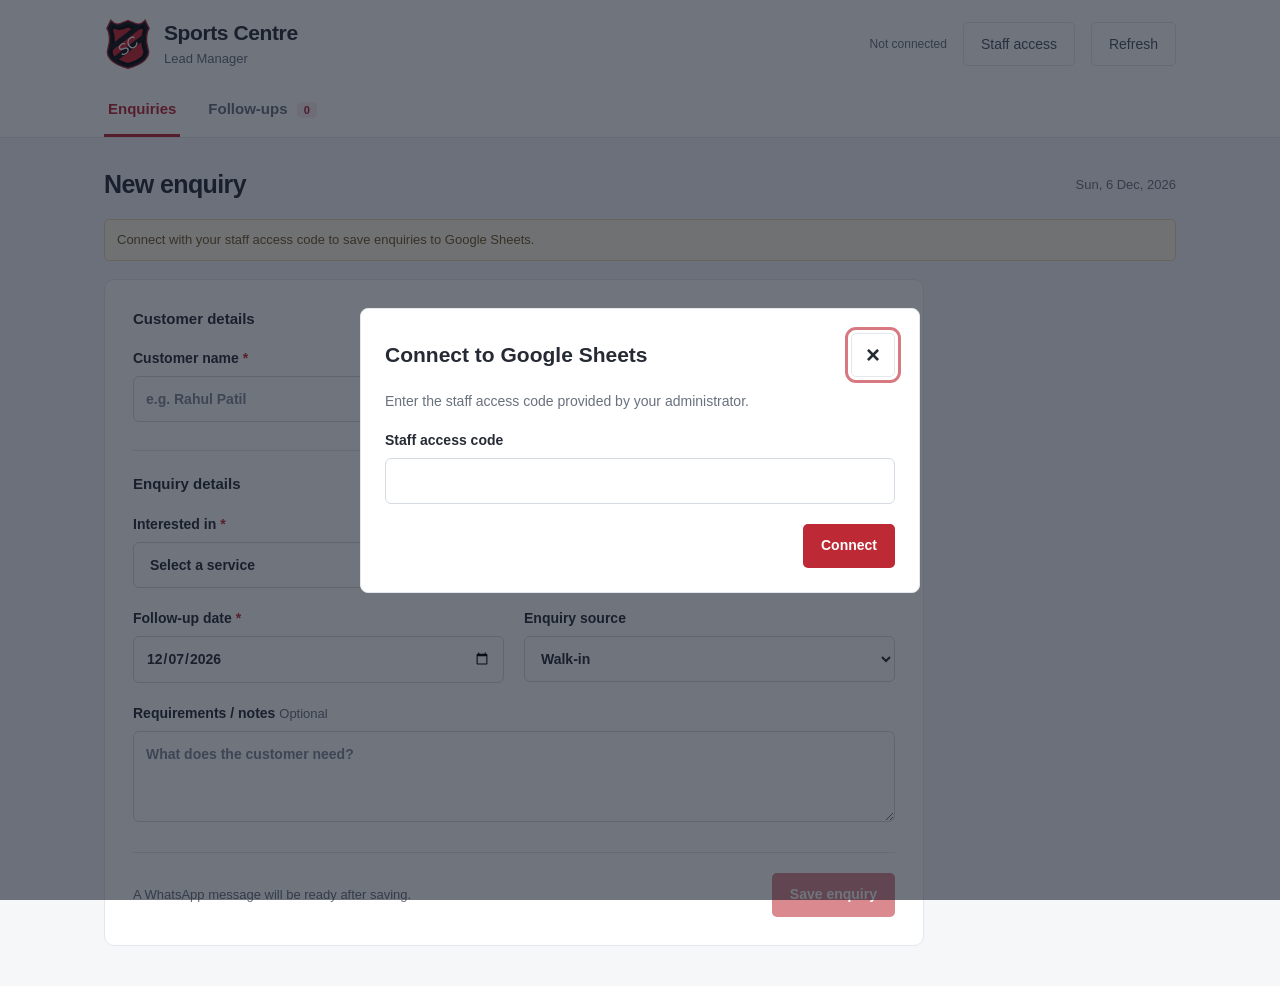
==== index.html @ d4a88ebe "Build Sports Centre lead manager with Sheets integration and Pages deployment" ====
<!DOCTYPE html>
<html lang="en">
<head>
  <meta charset="UTF-8">
  <meta name="viewport" content="width=device-width, initial-scale=1">
  <meta name="theme-color" content="#bd2935">
  <title>Sports Centre | Lead Manager</title>
  <link rel="stylesheet" href="style.css">
</head>
<body>
  <header class="app-header">
    <div class="header-inner"><div class="brand-lockup"><img class="brand-logo" src="assets/sports-centre-logo.svg" alt="Sports Centre logo" width="48" height="52"><div><strong class="brand">Sports Centre</strong><span class="app-name">Lead Manager</span></div></div><div class="header-actions"><span id="connection" class="connection">Not connected</span><button id="staffAccessBtn" class="secondary" type="button">Staff access</button><button id="refreshBtn" class="secondary" type="button">Refresh</button></div></div>
    <nav class="tabs" aria-label="Main navigation"><button class="nav-item active" data-tab="enquiries">Enquiries</button><button class="nav-item" data-tab="followups">Follow-ups <span id="navCount" class="nav-count">0</span></button></nav>
  </header>
  <div class="shell">
    <main>
      <div class="page-heading"><h1 id="pageTitle">New enquiry</h1><span id="todayLabel"></span></div>
      <div id="modeBanner" class="mode-banner"><span id="connectionHelp">Connect with your staff access code to save enquiries to Google Sheets.</span></div>
      <section id="enquiriesPanel" class="enquiry-layout" aria-label="Enquiries">
        <article class="panel form-panel">
          <form id="enquiryForm">
            <h2 class="form-section-title">Customer details</h2>
            
            <div class="form-grid"><label>Customer name <b>*</b><input id="name" name="name" autocomplete="name" placeholder="e.g. Rahul Patil" maxlength="100" required></label><label>Contact number <b>*</b><div class="phone-field"><span>+91</span><input id="contact" name="contact" type="tel" autocomplete="tel-national" placeholder="10-digit mobile number" inputmode="tel" maxlength="16" required></div></label></div>
            <h2 class="form-section-title enquiry-section">Enquiry details</h2>
            <label class="interest-label">Interested in <b>*</b><select id="interestedIn" name="interestedIn" required><option value="">Select a service</option></select></label>
            
            <div class="form-grid"><label>Follow-up date <b>*</b><input id="followUpDate" name="followUpDate" type="date" required></label><label>Enquiry source<select id="source" name="source"><option>Walk-in</option><option>Phone call</option><option>WhatsApp</option><option>Instagram</option><option>Google</option><option>Referral</option><option>Other</option></select></label></div>
            <label class="notes-label">Requirements / notes <span class="optional">Optional</span><textarea id="notes" name="notes" rows="3" maxlength="2000" placeholder="What does the customer need?"></textarea></label>
            <div class="form-footer"><p>A WhatsApp message will be ready after saving.</p><button class="primary" id="saveEnquiry" type="submit">Save enquiry</button></div>
          </form>
        </article>
      </section>
      <section id="followupsPanel" hidden aria-label="Follow-ups"><div class="stats" aria-label="Lead summary"><div>Yesterday<strong id="yesterdayStat">0</strong></div><div>Today<strong id="todayStat">0</strong></div><div>Tomorrow<strong id="tomorrowStat">0</strong></div><div>Overdue<strong id="overdueStat">0</strong></div><div>Converted<strong id="wonStat">0</strong></div><div>Total enquiries<strong id="totalStat">0</strong></div></div><article class="panel followup-panel"><div class="filter-bar" id="filters"><button class="filter active" data-filter="today">Today</button><button class="filter" data-filter="yesterday">Yesterday</button><button class="filter" data-filter="overdue">Overdue</button><button class="filter" data-filter="tomorrow">Tomorrow</button><button class="filter" data-filter="pending">All open</button><button class="filter" data-filter="converted">Converted</button><button class="filter" data-filter="all">All leads</button></div><div class="search-row"><label class="search-label">Search<input id="search" type="search" placeholder="Search name, phone or service…"></label><label class="filter-date">Follow-up on <input id="dateFilter" type="date"></label><button id="clearFilters" class="secondary">Clear</button></div><div class="list-caption"><div><span>SHOWING</span><h2 id="filterTitle">Today</h2></div><span id="resultCount"></span></div><div id="leadList" class="lead-list"></div></article></section>
    </main>
  </div>
  <dialog id="updateDialog"><form id="updateForm"><div class="dialog-top"><div><h2 id="updateTitle">Update follow-up</h2></div><button type="button" class="icon-btn" data-close="updateDialog" aria-label="Close">×</button></div><p id="updateContact" class="muted"></p><label>Status<select id="updateStatus"><option>New</option><option>Contacted</option><option>Quotation sent</option><option>Call later</option><option>Converted</option><option>Not interested</option><option>Wrong number</option></select></label><label>Next follow-up date<input id="updateDate" type="date" required></label><label>Follow-up notes / reason <b>*</b><textarea id="updateReason" rows="3" maxlength="2000" required placeholder="What was discussed? Why is another follow-up needed?"></textarea></label><details class="history-block"><summary>Previous follow-ups</summary><div id="historyList"></div></details><div class="dialog-actions"><button type="button" class="secondary" data-close="updateDialog">Cancel</button><button class="primary" id="saveUpdate" type="submit">Save follow-up</button></div></form></dialog>
  <dialog id="whatsappDialog" aria-labelledby="whatsappTitle"><h2 id="whatsappTitle">Send WhatsApp message?</h2><div class="dialog-actions"><button type="button" class="secondary" data-close="whatsappDialog">Cancel</button><a id="whatsappLink" class="primary whatsapp" target="_blank" rel="noopener noreferrer">Send WhatsApp message</a></div></dialog>
  <dialog id="accessDialog"><form id="accessForm"><div class="dialog-top"><h2>Connect to Google Sheets</h2><button class="icon-btn" type="button" data-close="accessDialog" aria-label="Close">×</button></div><p class="muted">Enter the staff access code provided by your administrator.</p><label>Staff access code<input id="accessCode" type="password" autocomplete="off" required></label><p id="accessError" class="field-error" role="alert" hidden></p><div class="dialog-actions"><button class="primary" id="connectBtn" type="submit">Connect</button></div></form></dialog>
  <div id="toast" role="status" aria-live="polite" hidden></div>
  <script src="script.js"></script>
</body>
</html>
---- style.css ----
:root { --primary:#bd2935; --ink:#252a34; --muted:#69717e; --line:#e4e7ec; }
* { box-sizing:border-box; }
body { margin:0; background:#f6f7f9; color:var(--ink); font:15px/1.5 "Segoe UI",Arial,Helvetica,sans-serif; }
button,input,select,textarea { font:inherit; }
button,a { touch-action:manipulation; }
button { cursor:pointer; }
button:disabled { opacity:.55; cursor:wait; }
a { color:inherit; }
[hidden] { display:none!important; }
:focus-visible { outline:3px solid #d87981; outline-offset:3px; }
.app-header { background:#fff; color:var(--ink); border-bottom:1px solid var(--line); }
.header-inner,.tabs { max-width:1120px; margin:auto; padding:18px 24px; }
.header-inner,.header-actions { display:flex; align-items:center; justify-content:space-between; gap:16px; }
.brand { display:block; font-size:21px; line-height:1.3; font-weight:700; letter-spacing:-.4px; }
.brand-lockup { display:flex; align-items:center; gap:12px; }
.brand-logo { display:block; width:48px; height:52px; object-fit:contain; }
.app-name { display:block; font-size:13px; color:var(--muted); margin-top:3px; }
.connection { font-size:12px; color:var(--muted); }
.tabs { display:flex; gap:24px; padding-top:0; padding-bottom:0; }
.nav-item { min-height:48px; padding:10px 4px 13px; background:transparent; color:var(--muted); border:0; border-bottom:3px solid transparent; font-weight:600; }
.nav-item.active { color:var(--primary); border-bottom-color:var(--primary); }
.nav-count { margin-left:5px; padding:2px 7px; font-size:11px; border-radius:5px; background:#fbecee; color:#a62733; }
main { max-width:1120px; margin:auto; padding:28px 24px 40px; }
.page-heading { display:flex; align-items:center; justify-content:space-between; gap:12px; margin-bottom:16px; }
h1 { font-size:25px; font-weight:650; letter-spacing:-.6px; margin:0; }
h2 { font-size:21px; margin:0; }
h3 { font-size:18px; margin:0; }
#todayLabel { font-size:13px; color:var(--muted); }
.mode-banner { padding:10px 12px; margin-bottom:18px; border:1px solid #e6d7aa; border-radius:5px; background:#fff8e6; color:#705a27; font-size:13px; }
.mode-banner { display:flex; align-items:center; justify-content:space-between; flex-wrap:wrap; gap:8px 16px; }
.live-app-link { font-weight:600; text-underline-offset:3px; min-height:32px; display:inline-flex; align-items:center; }
.panel { background:#fff; border:1px solid var(--line); border-radius:10px; padding:28px; }
.form-panel { max-width:820px; }
.form-section-title { font-size:15px; font-weight:650; margin:0 0 18px; }
.form-section-title.enquiry-section { border-top:1px solid var(--line); margin-top:26px; padding-top:22px; }
.interest-label { margin:0 0 20px; }
.form-grid { display:grid; grid-template-columns:1fr 1fr; gap:20px; }
label { display:block; font-size:14px; font-weight:600; }
b,.field-error { color:#bf2d36; }
input,select,textarea { width:100%; min-width:0; min-height:46px; margin-top:7px; padding:11px 12px; border:1px solid #d6dbe3; border-radius:6px; background:#fff; color:var(--ink); }
input:focus,select:focus,textarea:focus { outline:2px solid #dc9299; outline-offset:1px; }
input::placeholder,textarea::placeholder { color:#828b99; }
textarea { resize:vertical; line-height:1.6; }
.phone-field { display:flex; align-items:center; border:1px solid #d6dbe3; border-radius:6px; margin-top:7px; }
.phone-field>span { padding:0 12px; font-weight:400; color:var(--muted); border-right:1px solid var(--line); }
.phone-field input { margin:0; border:0; }
.field-hint { font-size:13px; color:var(--muted); margin:5px 0 12px; }
.field-error { font-size:13px; margin:8px 0 0; }
.notes-label { margin-top:20px; }
.optional { color:var(--muted); font-size:13px; font-weight:400; }
.form-footer { display:flex; align-items:center; justify-content:space-between; gap:16px; margin-top:24px; padding-top:20px; border-top:1px solid var(--line); }
.form-footer p { font-size:13px; color:var(--muted); margin:0; }
.primary,.secondary,.filter,.icon-btn { display:inline-flex; align-items:center; justify-content:center; min-height:44px; padding:10px 17px; border:1px solid transparent; border-radius:5px; font-size:14px; font-weight:700; text-decoration:none; }
.primary { background:var(--primary); color:#fff; }
.primary:hover { background:#a2222c; }
.secondary,.filter,.icon-btn { background:#fff; border-color:var(--line); color:var(--ink); }
.secondary:hover,.filter:hover { background:#f2f3f6; }
.header-actions .secondary { background:#fff; color:#4b5563; border-color:var(--line); font-weight:500; }
.icon-btn { width:44px; padding:0; font-size:24px; }
.stats { display:grid; grid-template-columns:repeat(6,minmax(0,1fr)); gap:12px; margin-bottom:20px; }
.stats>div { border:1px solid var(--line); border-radius:7px; background:#fff; padding:16px; font-size:12px; font-weight:500; color:var(--muted); }
.stats strong { display:block; color:var(--ink); font-size:28px; font-weight:650; margin-top:6px; }
#overdueStat { color:#c32b34; }
#wonStat { color:#16804c; }
.followup-panel { padding:0; border:0; background:transparent; }
.filter-bar { display:flex; gap:8px; overflow-x:auto; padding-bottom:10px; margin-bottom:12px; }
.filter { border-radius:6px; white-space:nowrap; flex:0 0 auto; }
.filter.active { color:#fff; background:var(--primary); border-color:var(--primary); }
.search-row { display:flex; align-items:flex-end; gap:10px; }
.search-label { flex:1; }
.filter-date { width:190px; }
.list-caption { display:flex; justify-content:space-between; align-items:center; gap:12px; margin:20px 0 12px; }
.list-caption>div>span { font-size:12px; color:var(--muted); font-weight:700; }
#filterTitle { font-size:21px; }
#resultCount { background:#eceff3; color:#505b6c; border-radius:20px; padding:5px 10px; font-size:13px; font-weight:700; }
.lead-list { display:grid; grid-template-columns:1fr 1fr; gap:14px; align-items:start; }
.lead-card { background:#fff; border:1px solid var(--line); border-radius:10px; padding:22px; }
.lead-top { display:flex; align-items:flex-start; justify-content:space-between; gap:10px; margin-bottom:16px; }
.lead-top h3 { overflow-wrap:anywhere; }
.lead-top a { display:inline-block; color:var(--muted); text-decoration:none; font-weight:600; margin-top:3px; }
.badges { display:flex; flex-wrap:wrap; justify-content:flex-end; gap:5px; }
.badge { font-size:11px; font-weight:700; padding:4px 7px; border-radius:20px; color:#8a5c19; background:#fffae9; white-space:nowrap; }
.badge.overdue { background:#fff0ef; color:#b32b33; }
.badge.converted { background:#edf9f0; color:#217641; }
.lead-info { display:grid; gap:14px; overflow-wrap:anywhere; }
.detail-label { display:block; color:var(--muted); font-size:11px; font-weight:700; margin-bottom:2px; text-transform:none; }
.detail-value { font-size:15px; }
.lead-actions { display:grid; grid-template-columns:repeat(3,minmax(0,1fr)); gap:8px; margin-top:20px; }
.lead-actions>* { padding:10px 5px; }
.call-action { border-color:#c4ecd4; background:#f1fcf5; color:#226741; }
.whatsapp-action { border-color:#d5e8db; background:#f3f9f5; color:#286844; }
.empty-state { grid-column:1/-1; padding:30px 12px; text-align:center; color:var(--muted); }
.empty-state strong { display:block; color:#344054; margin-bottom:5px; }
dialog { width:min(560px,calc(100% - 28px)); max-height:90dvh; padding:24px; border:1px solid var(--line); border-radius:8px; color:var(--ink); }
dialog::backdrop { background:#11182799; }
#whatsappDialog { width:min(430px,calc(100% - 28px)); padding:24px; }
#whatsappDialog h2 { font-size:19px; }
#whatsappDialog .dialog-actions { margin-top:22px; }
.dialog-top { display:flex; align-items:center; justify-content:space-between; gap:12px; }
dialog label { margin-top:18px; }
.muted { color:var(--muted); font-size:14px; overflow-wrap:anywhere; }
.dialog-actions { display:flex; flex-wrap:wrap; justify-content:flex-end; gap:10px; margin-top:20px; }
.history-block { border-top:1px solid var(--line); margin-top:20px; padding-top:14px; }
summary { font-size:14px; font-weight:600; cursor:pointer; }
.history-item { border-left:2px solid #d8dce3; padding-left:12px; margin:14px 0; font-size:13px; color:#586170; overflow-wrap:anywhere; }
.history-item strong { display:block; color:#344054; }
#toast { position:fixed; right:20px; bottom:20px; z-index:30; padding:14px 18px; background:#202a37; color:#fff; border-radius:5px; max-width:min(440px,calc(100% - 32px)); font-size:14px; }
#toast.error { background:#a62730; }
@media(min-width:701px) and (max-width:950px) { .stats { grid-template-columns:repeat(3,1fr); } }
@media(max-width:700px) {
  .header-inner,.tabs { padding-left:16px; padding-right:16px; }
  .header-inner { gap:10px; }
  .header-actions { gap:8px; }
  .connection { max-width:100px; font-size:11px; }
  .brand { font-size:21px; }
  main { padding:18px 14px 32px; }
  .panel { padding:18px; }
  .followup-panel { padding:0; }
  .form-grid { grid-template-columns:1fr; gap:18px; }
  .form-footer { flex-direction:column; align-items:stretch; gap:12px; }
  .form-footer p { font-size:12px; }
  .stats { grid-template-columns:1fr 1fr; }
  .search-row { flex-wrap:wrap; }
  .search-label { flex-basis:100%; }
  .filter-date { flex:1; }
  .lead-list { grid-template-columns:1fr; }
  .page-heading { align-items:flex-start; }
  h1 { font-size:21px; }
  #todayLabel { font-size:11px; padding-top:5px; text-align:right; }
  dialog { padding:20px; }
  .dialog-actions>* { flex:1; }
}
@media(max-width:360px) { .connection { display:none; } .brand-logo { width:38px; height:42px; } .brand-lockup { gap:8px; } }
@media(max-width:700px) {
  .header-inner { flex-wrap:wrap; }
  .header-actions { width:100%; justify-content:flex-end; }
  .connection { margin-right:auto; max-width:none; }
}
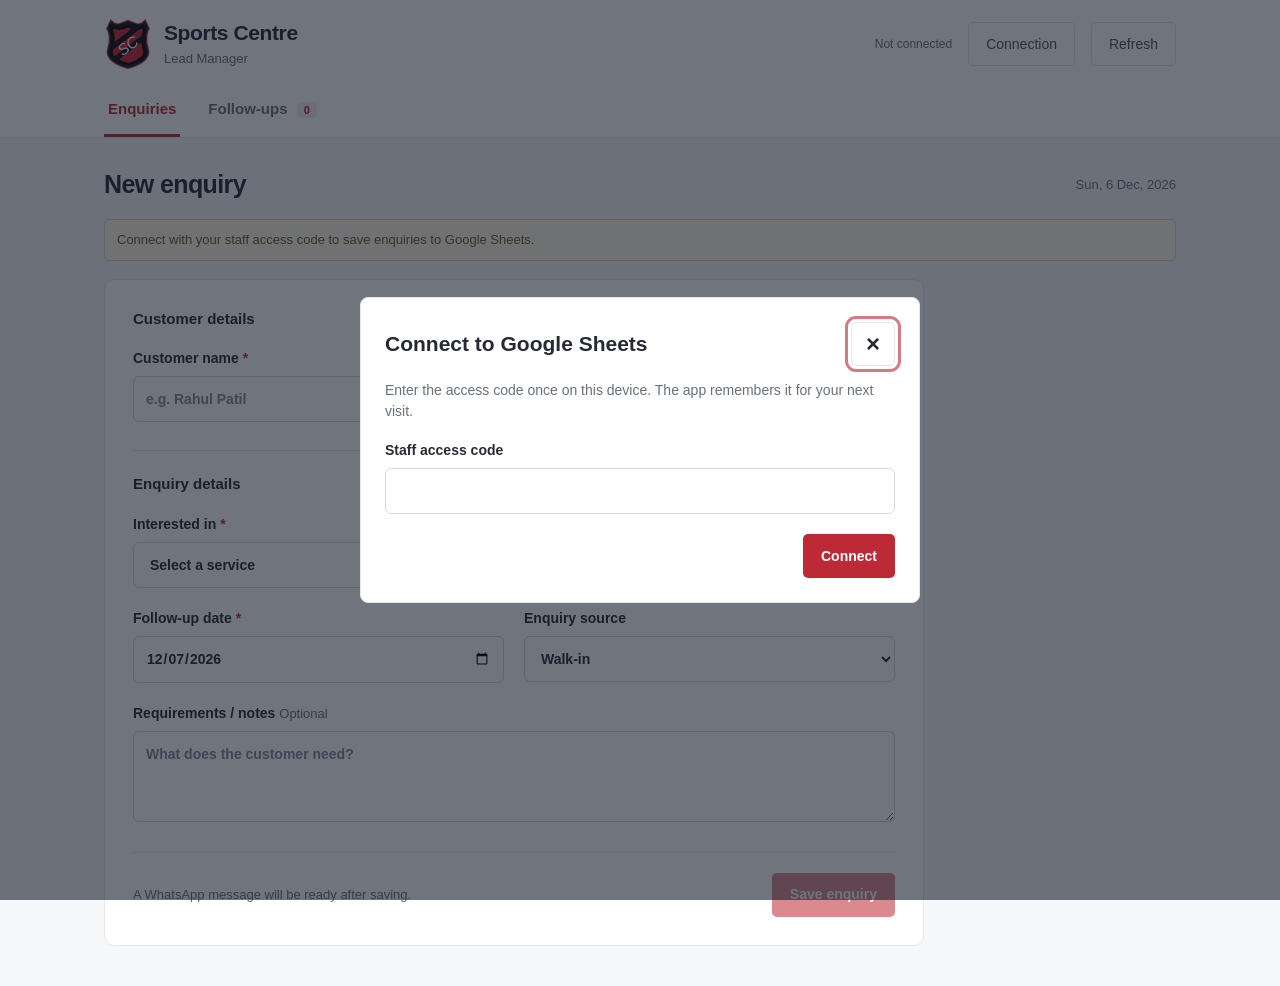
==== commit 681b9fab: "Remember staff access on this device and reconnect automatically" ====
--- a/index.html
+++ b/index.html
@@ -9,7 +9,7 @@
 </head>
 <body>
   <header class="app-header">
-    <div class="header-inner"><div class="brand-lockup"><img class="brand-logo" src="assets/sports-centre-logo.svg" alt="Sports Centre logo" width="48" height="52"><div><strong class="brand">Sports Centre</strong><span class="app-name">Lead Manager</span></div></div><div class="header-actions"><span id="connection" class="connection">Not connected</span><button id="staffAccessBtn" class="secondary" type="button">Staff access</button><button id="refreshBtn" class="secondary" type="button">Refresh</button></div></div>
+    <div class="header-inner"><div class="brand-lockup"><img class="brand-logo" src="assets/sports-centre-logo.svg" alt="Sports Centre logo" width="48" height="52"><div><strong class="brand">Sports Centre</strong><span class="app-name">Lead Manager</span></div></div><div class="header-actions"><span id="connection" class="connection">Not connected</span><button id="staffAccessBtn" class="secondary" type="button">Connection</button><button id="refreshBtn" class="secondary" type="button">Refresh</button></div></div>
     <nav class="tabs" aria-label="Main navigation"><button class="nav-item active" data-tab="enquiries">Enquiries</button><button class="nav-item" data-tab="followups">Follow-ups <span id="navCount" class="nav-count">0</span></button></nav>
   </header>
   <div class="shell">
@@ -36,7 +36,7 @@
   </div>
   <dialog id="updateDialog"><form id="updateForm"><div class="dialog-top"><div><h2 id="updateTitle">Update follow-up</h2></div><button type="button" class="icon-btn" data-close="updateDialog" aria-label="Close">×</button></div><p id="updateContact" class="muted"></p><label>Status<select id="updateStatus"><option>New</option><option>Contacted</option><option>Quotation sent</option><option>Call later</option><option>Converted</option><option>Not interested</option><option>Wrong number</option></select></label><label>Next follow-up date<input id="updateDate" type="date" required></label><label>Follow-up notes / reason <b>*</b><textarea id="updateReason" rows="3" maxlength="2000" required placeholder="What was discussed? Why is another follow-up needed?"></textarea></label><details class="history-block"><summary>Previous follow-ups</summary><div id="historyList"></div></details><div class="dialog-actions"><button type="button" class="secondary" data-close="updateDialog">Cancel</button><button class="primary" id="saveUpdate" type="submit">Save follow-up</button></div></form></dialog>
   <dialog id="whatsappDialog" aria-labelledby="whatsappTitle"><h2 id="whatsappTitle">Send WhatsApp message?</h2><div class="dialog-actions"><button type="button" class="secondary" data-close="whatsappDialog">Cancel</button><a id="whatsappLink" class="primary whatsapp" target="_blank" rel="noopener noreferrer">Send WhatsApp message</a></div></dialog>
-  <dialog id="accessDialog"><form id="accessForm"><div class="dialog-top"><h2>Connect to Google Sheets</h2><button class="icon-btn" type="button" data-close="accessDialog" aria-label="Close">×</button></div><p class="muted">Enter the staff access code provided by your administrator.</p><label>Staff access code<input id="accessCode" type="password" autocomplete="off" required></label><p id="accessError" class="field-error" role="alert" hidden></p><div class="dialog-actions"><button class="primary" id="connectBtn" type="submit">Connect</button></div></form></dialog>
+  <dialog id="accessDialog"><form id="accessForm"><div class="dialog-top"><h2>Connect to Google Sheets</h2><button class="icon-btn" type="button" data-close="accessDialog" aria-label="Close">×</button></div><p class="muted">Enter the access code once on this device. The app remembers it for your next visit.</p><label>Staff access code<input id="accessCode" type="password" autocomplete="off" required></label><p id="accessError" class="field-error" role="alert" hidden></p><div class="dialog-actions"><button class="secondary" type="button" id="forgetAccessBtn" hidden>Forget this device</button><button class="primary" id="connectBtn" type="submit">Connect</button></div></form></dialog>
   <div id="toast" role="status" aria-live="polite" hidden></div>
   <script src="script.js"></script>
 </body>
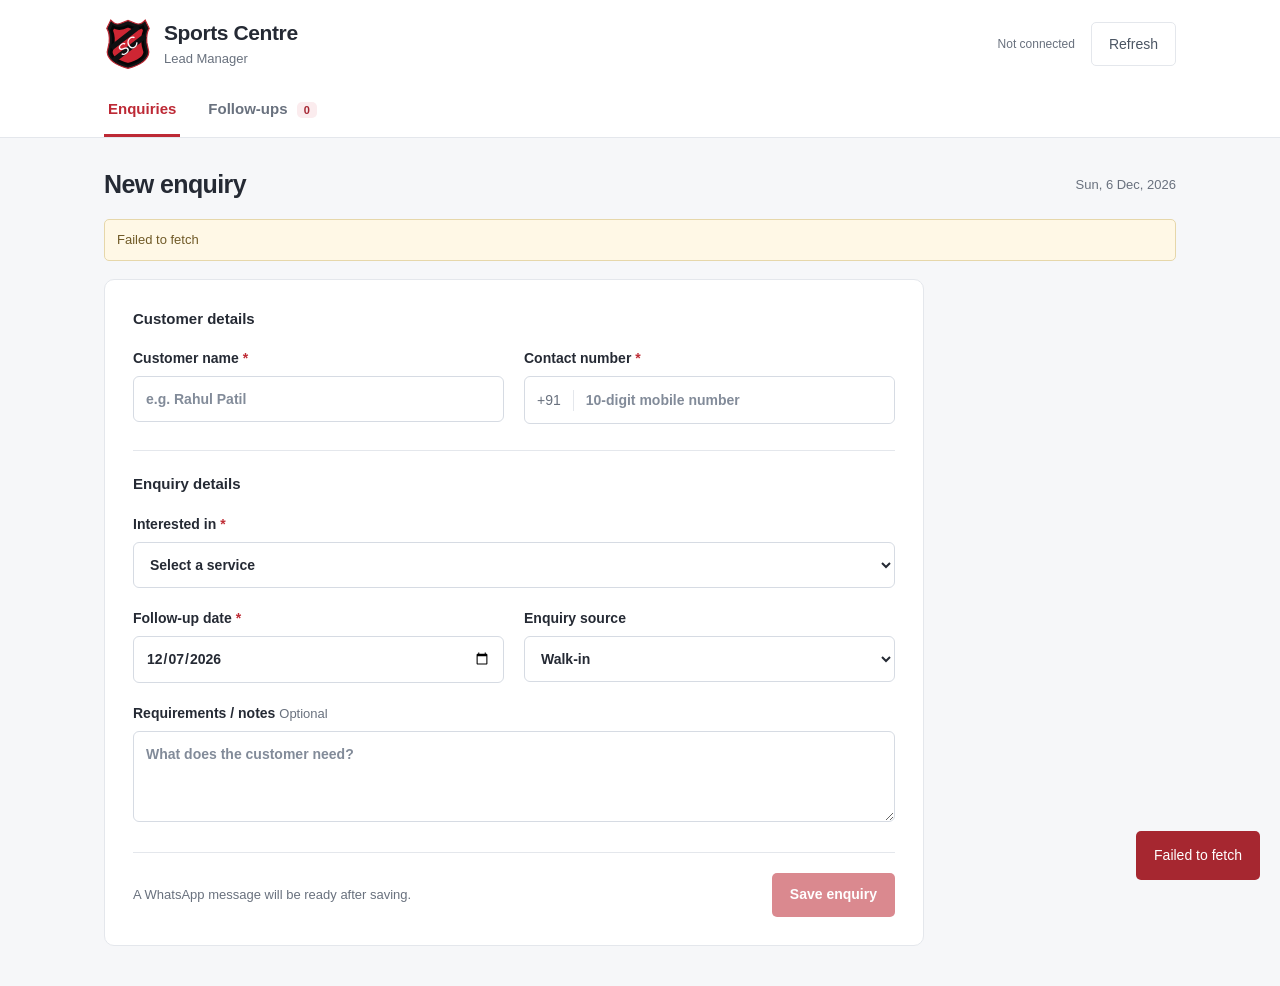
==== commit 0ed8ab4b: "Enable public lead access without staff codes as requested" ====
--- a/index.html
+++ b/index.html
@@ -9,13 +9,13 @@
 </head>
 <body>
   <header class="app-header">
-    <div class="header-inner"><div class="brand-lockup"><img class="brand-logo" src="assets/sports-centre-logo.svg" alt="Sports Centre logo" width="48" height="52"><div><strong class="brand">Sports Centre</strong><span class="app-name">Lead Manager</span></div></div><div class="header-actions"><span id="connection" class="connection">Not connected</span><button id="staffAccessBtn" class="secondary" type="button">Connection</button><button id="refreshBtn" class="secondary" type="button">Refresh</button></div></div>
+    <div class="header-inner"><div class="brand-lockup"><img class="brand-logo" src="assets/sports-centre-logo.svg" alt="Sports Centre logo" width="48" height="52"><div><strong class="brand">Sports Centre</strong><span class="app-name">Lead Manager</span></div></div><div class="header-actions"><span id="connection" class="connection">Not connected</span><button id="refreshBtn" class="secondary" type="button">Refresh</button></div></div>
     <nav class="tabs" aria-label="Main navigation"><button class="nav-item active" data-tab="enquiries">Enquiries</button><button class="nav-item" data-tab="followups">Follow-ups <span id="navCount" class="nav-count">0</span></button></nav>
   </header>
   <div class="shell">
     <main>
       <div class="page-heading"><h1 id="pageTitle">New enquiry</h1><span id="todayLabel"></span></div>
-      <div id="modeBanner" class="mode-banner"><span id="connectionHelp">Connect with your staff access code to save enquiries to Google Sheets.</span></div>
+      <div id="modeBanner" class="mode-banner"><span id="connectionHelp">Connecting to Google Sheets...</span></div>
       <section id="enquiriesPanel" class="enquiry-layout" aria-label="Enquiries">
         <article class="panel form-panel">
           <form id="enquiryForm">
@@ -36,7 +36,6 @@
   </div>
   <dialog id="updateDialog"><form id="updateForm"><div class="dialog-top"><div><h2 id="updateTitle">Update follow-up</h2></div><button type="button" class="icon-btn" data-close="updateDialog" aria-label="Close">×</button></div><p id="updateContact" class="muted"></p><label>Status<select id="updateStatus"><option>New</option><option>Contacted</option><option>Quotation sent</option><option>Call later</option><option>Converted</option><option>Not interested</option><option>Wrong number</option></select></label><label>Next follow-up date<input id="updateDate" type="date" required></label><label>Follow-up notes / reason <b>*</b><textarea id="updateReason" rows="3" maxlength="2000" required placeholder="What was discussed? Why is another follow-up needed?"></textarea></label><details class="history-block"><summary>Previous follow-ups</summary><div id="historyList"></div></details><div class="dialog-actions"><button type="button" class="secondary" data-close="updateDialog">Cancel</button><button class="primary" id="saveUpdate" type="submit">Save follow-up</button></div></form></dialog>
   <dialog id="whatsappDialog" aria-labelledby="whatsappTitle"><h2 id="whatsappTitle">Send WhatsApp message?</h2><div class="dialog-actions"><button type="button" class="secondary" data-close="whatsappDialog">Cancel</button><a id="whatsappLink" class="primary whatsapp" target="_blank" rel="noopener noreferrer">Send WhatsApp message</a></div></dialog>
-  <dialog id="accessDialog"><form id="accessForm"><div class="dialog-top"><h2>Connect to Google Sheets</h2><button class="icon-btn" type="button" data-close="accessDialog" aria-label="Close">×</button></div><p class="muted">Enter the access code once on this device. The app remembers it for your next visit.</p><label>Staff access code<input id="accessCode" type="password" autocomplete="off" required></label><p id="accessError" class="field-error" role="alert" hidden></p><div class="dialog-actions"><button class="secondary" type="button" id="forgetAccessBtn" hidden>Forget this device</button><button class="primary" id="connectBtn" type="submit">Connect</button></div></form></dialog>
   <div id="toast" role="status" aria-live="polite" hidden></div>
   <script src="script.js"></script>
 </body>
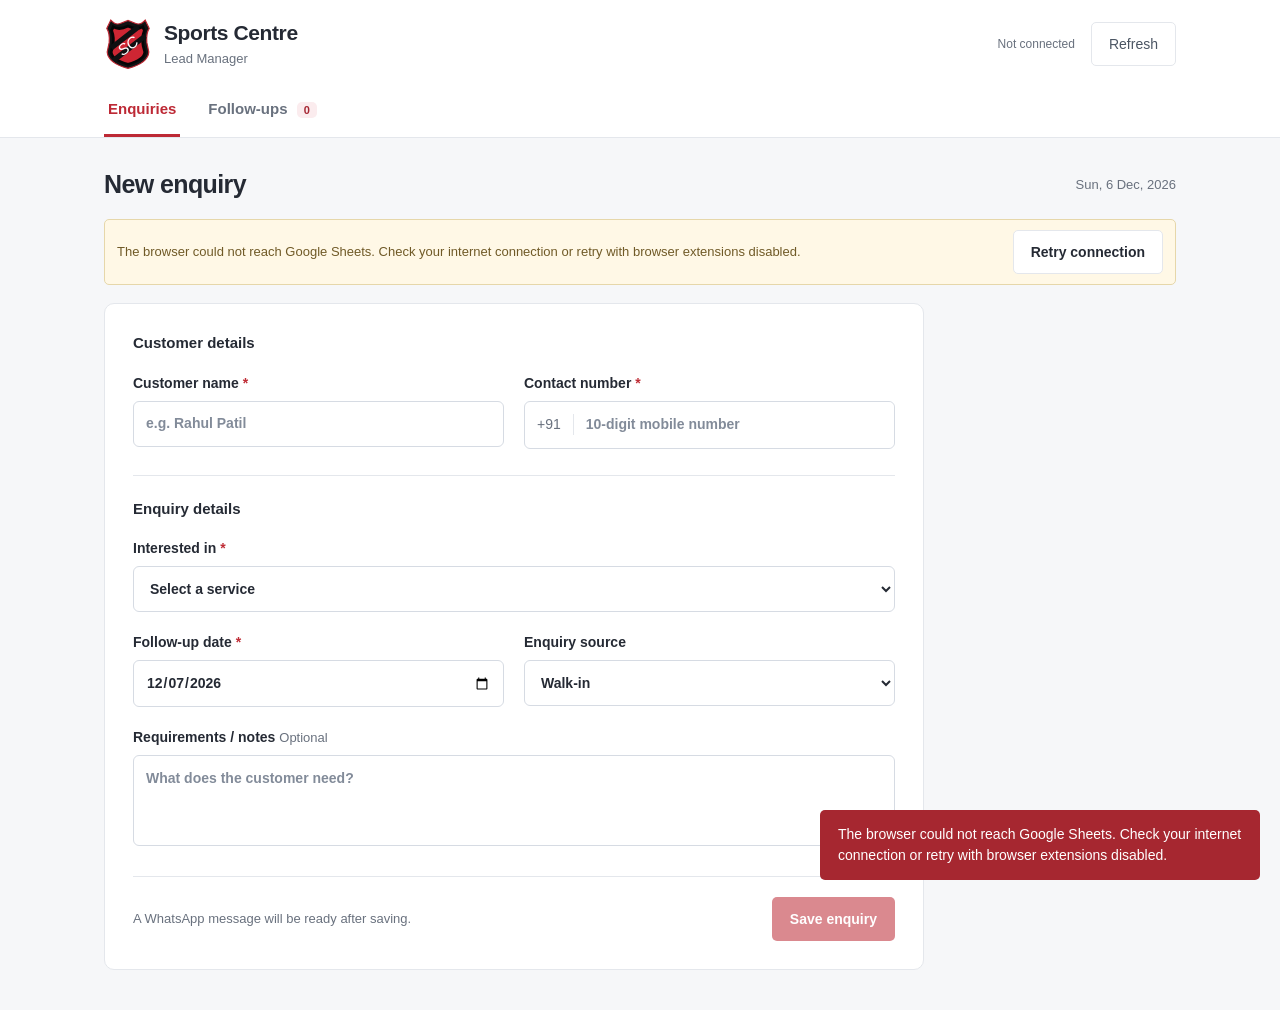
==== commit 1a95173c: "Fix stuck Sheets connection with versioned assets and retry handling" ====
--- a/index.html
+++ b/index.html
@@ -5,7 +5,7 @@
   <meta name="viewport" content="width=device-width, initial-scale=1">
   <meta name="theme-color" content="#bd2935">
   <title>Sports Centre | Lead Manager</title>
-  <link rel="stylesheet" href="style.css">
+  <link rel="stylesheet" href="style.css?v=e6581f46416b">
 </head>
 <body>
   <header class="app-header">
@@ -15,7 +15,7 @@
   <div class="shell">
     <main>
       <div class="page-heading"><h1 id="pageTitle">New enquiry</h1><span id="todayLabel"></span></div>
-      <div id="modeBanner" class="mode-banner"><span id="connectionHelp">Connecting to Google Sheets...</span></div>
+      <div id="modeBanner" class="mode-banner" role="status"><span id="connectionHelp">Connecting to Google Sheets...</span><button id="retryConnection" class="secondary" type="button" hidden>Retry connection</button></div>
       <section id="enquiriesPanel" class="enquiry-layout" aria-label="Enquiries">
         <article class="panel form-panel">
           <form id="enquiryForm">
@@ -37,6 +37,6 @@
   <dialog id="updateDialog"><form id="updateForm"><div class="dialog-top"><div><h2 id="updateTitle">Update follow-up</h2></div><button type="button" class="icon-btn" data-close="updateDialog" aria-label="Close">×</button></div><p id="updateContact" class="muted"></p><label>Status<select id="updateStatus"><option>New</option><option>Contacted</option><option>Quotation sent</option><option>Call later</option><option>Converted</option><option>Not interested</option><option>Wrong number</option></select></label><label>Next follow-up date<input id="updateDate" type="date" required></label><label>Follow-up notes / reason <b>*</b><textarea id="updateReason" rows="3" maxlength="2000" required placeholder="What was discussed? Why is another follow-up needed?"></textarea></label><details class="history-block"><summary>Previous follow-ups</summary><div id="historyList"></div></details><div class="dialog-actions"><button type="button" class="secondary" data-close="updateDialog">Cancel</button><button class="primary" id="saveUpdate" type="submit">Save follow-up</button></div></form></dialog>
   <dialog id="whatsappDialog" aria-labelledby="whatsappTitle"><h2 id="whatsappTitle">Send WhatsApp message?</h2><div class="dialog-actions"><button type="button" class="secondary" data-close="whatsappDialog">Cancel</button><a id="whatsappLink" class="primary whatsapp" target="_blank" rel="noopener noreferrer">Send WhatsApp message</a></div></dialog>
   <div id="toast" role="status" aria-live="polite" hidden></div>
-  <script src="script.js"></script>
+  <script src="script.js?v=aacead66eca5"></script>
 </body>
 </html>
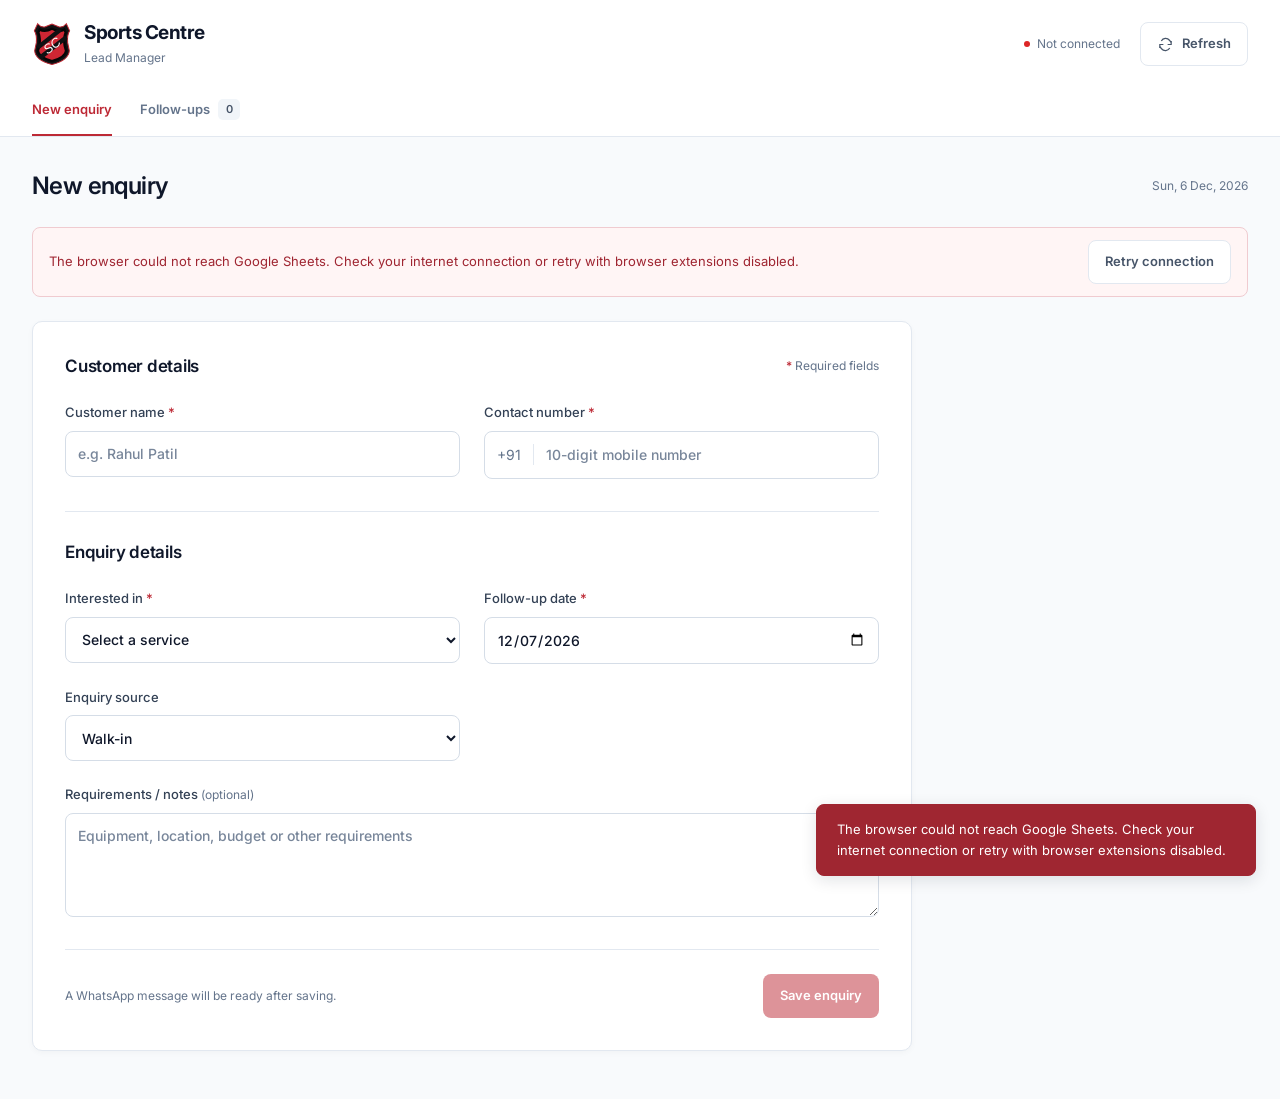
==== commit 06c0bfe5: "Refine CRM UI with responsive lead table and consistent design system" ====
--- a/index.html
+++ b/index.html
@@ -1,42 +1,111 @@
-<!DOCTYPE html>
+﻿<!DOCTYPE html>
 <html lang="en">
 <head>
   <meta charset="UTF-8">
   <meta name="viewport" content="width=device-width, initial-scale=1">
   <meta name="theme-color" content="#bd2935">
   <title>Sports Centre | Lead Manager</title>
-  <link rel="stylesheet" href="style.css?v=e6581f46416b">
+  <link rel="preconnect" href="https://fonts.googleapis.com">
+  <link rel="preconnect" href="https://fonts.gstatic.com" crossorigin>
+  <link href="https://fonts.googleapis.com/css2?family=Inter:wght@400;500;600;700&display=swap" rel="stylesheet">
+  <link rel="stylesheet" href="style.css?v=3f8f81939bd2">
 </head>
 <body>
+  <a class="skip-link" href="#mainContent">Skip to content</a>
   <header class="app-header">
-    <div class="header-inner"><div class="brand-lockup"><img class="brand-logo" src="assets/sports-centre-logo.svg" alt="Sports Centre logo" width="48" height="52"><div><strong class="brand">Sports Centre</strong><span class="app-name">Lead Manager</span></div></div><div class="header-actions"><span id="connection" class="connection">Not connected</span><button id="refreshBtn" class="secondary" type="button">Refresh</button></div></div>
-    <nav class="tabs" aria-label="Main navigation"><button class="nav-item active" data-tab="enquiries">Enquiries</button><button class="nav-item" data-tab="followups">Follow-ups <span id="navCount" class="nav-count">0</span></button></nav>
+    <div class="header-inner">
+      <div class="brand-lockup">
+        <img class="brand-logo" src="assets/sports-centre-logo.svg" alt="Sports Centre logo" width="40" height="44">
+        <div><strong class="brand">Sports Centre</strong><span class="app-name">Lead Manager</span></div>
+      </div>
+      <div class="header-actions">
+        <span id="connection" class="connection" role="status" aria-live="polite">Not connected</span>
+        <button id="refreshBtn" class="secondary" type="button"><svg class="icon" viewBox="0 0 24 24" fill="none" stroke="currentColor" stroke-width="1.7" aria-hidden="true"><path d="M20 7v5h-5M4 17v-5h5"/><path d="M6.1 7a7 7 0 0 1 11.5-1L20 9M4 15l2.4 3A7 7 0 0 0 18 17"/></svg>Refresh</button>
+      </div>
+    </div>
+    <nav class="tabs" aria-label="Main navigation">
+      <button class="nav-item active" data-tab="enquiries" type="button">New enquiry</button>
+      <button class="nav-item" data-tab="followups" type="button">Follow-ups <span id="navCount" class="nav-count" aria-label="Due and overdue leads">0</span></button>
+    </nav>
   </header>
-  <div class="shell">
-    <main>
-      <div class="page-heading"><h1 id="pageTitle">New enquiry</h1><span id="todayLabel"></span></div>
-      <div id="modeBanner" class="mode-banner" role="status"><span id="connectionHelp">Connecting to Google Sheets...</span><button id="retryConnection" class="secondary" type="button" hidden>Retry connection</button></div>
-      <section id="enquiriesPanel" class="enquiry-layout" aria-label="Enquiries">
-        <article class="panel form-panel">
-          <form id="enquiryForm">
-            <h2 class="form-section-title">Customer details</h2>
-            
-            <div class="form-grid"><label>Customer name <b>*</b><input id="name" name="name" autocomplete="name" placeholder="e.g. Rahul Patil" maxlength="100" required></label><label>Contact number <b>*</b><div class="phone-field"><span>+91</span><input id="contact" name="contact" type="tel" autocomplete="tel-national" placeholder="10-digit mobile number" inputmode="tel" maxlength="16" required></div></label></div>
-            <h2 class="form-section-title enquiry-section">Enquiry details</h2>
-            <label class="interest-label">Interested in <b>*</b><select id="interestedIn" name="interestedIn" required><option value="">Select a service</option></select></label>
-            
-            <div class="form-grid"><label>Follow-up date <b>*</b><input id="followUpDate" name="followUpDate" type="date" required></label><label>Enquiry source<select id="source" name="source"><option>Walk-in</option><option>Phone call</option><option>WhatsApp</option><option>Instagram</option><option>Google</option><option>Referral</option><option>Other</option></select></label></div>
-            <label class="notes-label">Requirements / notes <span class="optional">Optional</span><textarea id="notes" name="notes" rows="3" maxlength="2000" placeholder="What does the customer need?"></textarea></label>
-            <div class="form-footer"><p>A WhatsApp message will be ready after saving.</p><button class="primary" id="saveEnquiry" type="submit">Save enquiry</button></div>
-          </form>
-        </article>
-      </section>
-      <section id="followupsPanel" hidden aria-label="Follow-ups"><div class="stats" aria-label="Lead summary"><div>Yesterday<strong id="yesterdayStat">0</strong></div><div>Today<strong id="todayStat">0</strong></div><div>Tomorrow<strong id="tomorrowStat">0</strong></div><div>Overdue<strong id="overdueStat">0</strong></div><div>Converted<strong id="wonStat">0</strong></div><div>Total enquiries<strong id="totalStat">0</strong></div></div><article class="panel followup-panel"><div class="filter-bar" id="filters"><button class="filter active" data-filter="today">Today</button><button class="filter" data-filter="yesterday">Yesterday</button><button class="filter" data-filter="overdue">Overdue</button><button class="filter" data-filter="tomorrow">Tomorrow</button><button class="filter" data-filter="pending">All open</button><button class="filter" data-filter="converted">Converted</button><button class="filter" data-filter="all">All leads</button></div><div class="search-row"><label class="search-label">Search<input id="search" type="search" placeholder="Search name, phone or service…"></label><label class="filter-date">Follow-up on <input id="dateFilter" type="date"></label><button id="clearFilters" class="secondary">Clear</button></div><div class="list-caption"><div><span>SHOWING</span><h2 id="filterTitle">Today</h2></div><span id="resultCount"></span></div><div id="leadList" class="lead-list"></div></article></section>
-    </main>
-  </div>
-  <dialog id="updateDialog"><form id="updateForm"><div class="dialog-top"><div><h2 id="updateTitle">Update follow-up</h2></div><button type="button" class="icon-btn" data-close="updateDialog" aria-label="Close">×</button></div><p id="updateContact" class="muted"></p><label>Status<select id="updateStatus"><option>New</option><option>Contacted</option><option>Quotation sent</option><option>Call later</option><option>Converted</option><option>Not interested</option><option>Wrong number</option></select></label><label>Next follow-up date<input id="updateDate" type="date" required></label><label>Follow-up notes / reason <b>*</b><textarea id="updateReason" rows="3" maxlength="2000" required placeholder="What was discussed? Why is another follow-up needed?"></textarea></label><details class="history-block"><summary>Previous follow-ups</summary><div id="historyList"></div></details><div class="dialog-actions"><button type="button" class="secondary" data-close="updateDialog">Cancel</button><button class="primary" id="saveUpdate" type="submit">Save follow-up</button></div></form></dialog>
-  <dialog id="whatsappDialog" aria-labelledby="whatsappTitle"><h2 id="whatsappTitle">Send WhatsApp message?</h2><div class="dialog-actions"><button type="button" class="secondary" data-close="whatsappDialog">Cancel</button><a id="whatsappLink" class="primary whatsapp" target="_blank" rel="noopener noreferrer">Send WhatsApp message</a></div></dialog>
+  <main id="mainContent" tabindex="-1">
+    <div class="page-heading"><h1 id="pageTitle">New enquiry</h1><span id="todayLabel"></span></div>
+    <div id="modeBanner" class="mode-banner" role="status">
+      <span id="connectionHelp">Connecting to Google Sheets...</span>
+      <button id="retryConnection" class="secondary" type="button" hidden>Retry connection</button>
+    </div>
+    <section id="enquiriesPanel" aria-label="New enquiry">
+      <article class="panel form-panel">
+        <form id="enquiryForm">
+          <section aria-labelledby="customerHeading">
+            <div class="form-section-heading"><h2 id="customerHeading">Customer details</h2><span class="form-help"><b>*</b> Required fields</span></div>
+            <div class="form-grid">
+              <label for="name">Customer name <b>*</b><input id="name" name="name" autocomplete="name" placeholder="e.g. Rahul Patil" maxlength="100" required></label>
+              <label for="contact">Contact number <b>*</b><span class="phone-field"><span>+91</span><input id="contact" name="contact" type="tel" inputmode="tel" autocomplete="tel-national" placeholder="10-digit mobile number" maxlength="16" required></span></label>
+            </div>
+          </section>
+          <section class="enquiry-section" aria-labelledby="enquiryHeading">
+            <div class="form-section-heading"><h2 id="enquiryHeading">Enquiry details</h2></div>
+            <div class="form-grid">
+              <label for="interestedIn">Interested in <b>*</b><select id="interestedIn" name="interestedIn" required><option value="">Select a service</option></select></label>
+              <label for="followUpDate">Follow-up date <b>*</b><input id="followUpDate" name="followUpDate" type="date" required></label>
+              <label for="source">Enquiry source<select id="source" name="source"><option>Walk-in</option><option>Phone call</option><option>WhatsApp</option><option>Instagram</option><option>Google</option><option>Referral</option><option>Other</option></select></label>
+              <label class="full-width" for="notes">Requirements / notes <span class="optional">(optional)</span><textarea id="notes" name="notes" rows="3" maxlength="2000" placeholder="Equipment, location, budget or other requirements"></textarea></label>
+            </div>
+          </section>
+          <div class="form-footer"><p>A WhatsApp message will be ready after saving.</p><button class="primary" id="saveEnquiry" type="submit">Save enquiry</button></div>
+        </form>
+      </article>
+    </section>
+    <section id="followupsPanel" hidden aria-label="Follow-ups">
+      <div class="stats" aria-label="Lead summary">
+        <div><span>Yesterday</span><strong id="yesterdayStat">0</strong></div>
+        <div><span>Today</span><strong id="todayStat">0</strong></div>
+        <div><span>Tomorrow</span><strong id="tomorrowStat">0</strong></div>
+        <div><span>Overdue</span><strong id="overdueStat">0</strong></div>
+        <div><span>Converted</span><strong id="wonStat">0</strong></div>
+        <div><span>Total enquiries</span><strong id="totalStat">0</strong></div>
+      </div>
+      <article class="panel followup-panel">
+        <div class="workspace-controls">
+          <div class="filter-bar" id="filters" aria-label="Filter leads">
+            <button class="filter active" data-filter="today" type="button">Today</button>
+            <button class="filter" data-filter="yesterday" type="button">Yesterday</button>
+            <button class="filter" data-filter="overdue" type="button">Overdue</button>
+            <button class="filter" data-filter="tomorrow" type="button">Tomorrow</button>
+            <button class="filter" data-filter="pending" type="button">All open</button>
+            <button class="filter" data-filter="converted" type="button">Converted</button>
+            <button class="filter" data-filter="all" type="button">All leads</button>
+          </div>
+          <div class="search-row">
+            <label class="search-label" for="search">Search leads<span class="search-field"><svg class="icon" viewBox="0 0 24 24" fill="none" stroke="currentColor" stroke-width="1.7" aria-hidden="true"><circle cx="10.5" cy="10.5" r="6.5"/><path d="m16 16 4 4"/></svg><input id="search" type="search" placeholder="Name, phone number or service"></span></label>
+            <label class="filter-date" for="dateFilter">Follow-up date<input id="dateFilter" type="date"></label>
+            <button id="clearFilters" class="secondary" type="button">Clear</button>
+          </div>
+        </div>
+        <div class="list-caption"><h2 id="filterTitle">Today</h2><span id="resultCount" aria-live="polite"></span></div>
+        <div id="leadList" class="lead-list"></div>
+      </article>
+    </section>
+  </main>
+  <dialog id="updateDialog" aria-labelledby="updateDialogHeading">
+    <form id="updateForm">
+      <div class="dialog-top"><h2 id="updateDialogHeading">Update follow-up</h2><button type="button" class="icon-btn" data-close="updateDialog" aria-label="Close update follow-up">&times;</button></div>
+      <div class="dialog-customer"><p id="updateTitle"></p><p id="updateContact" class="muted"></p></div>
+      <div class="form-grid">
+        <label for="updateStatus">Status<select id="updateStatus"><option>New</option><option>Contacted</option><option>Quotation sent</option><option>Call later</option><option>Converted</option><option>Not interested</option><option>Wrong number</option></select></label>
+        <label for="updateDate">Next follow-up date<input id="updateDate" type="date" required></label>
+        <label class="full-width" for="updateReason">Follow-up notes / reason <b>*</b><textarea id="updateReason" rows="3" maxlength="2000" required placeholder="What was discussed? What is the next step?"></textarea></label>
+      </div>
+      <details class="history-block"><summary>Previous follow-ups</summary><div id="historyList" tabindex="0" role="region" aria-label="Follow-up history"></div></details>
+      <div class="dialog-actions"><button type="button" class="secondary" data-close="updateDialog">Cancel</button><button class="primary" id="saveUpdate" type="submit">Save follow-up</button></div>
+    </form>
+  </dialog>
+  <dialog id="whatsappDialog" aria-labelledby="whatsappTitle">
+    <h2 id="whatsappTitle">Send WhatsApp message?</h2>
+    <div class="dialog-actions"><button type="button" class="secondary" data-close="whatsappDialog">Cancel</button><a id="whatsappLink" class="primary whatsapp" target="_blank" rel="noopener noreferrer">Send WhatsApp message</a></div>
+  </dialog>
   <div id="toast" role="status" aria-live="polite" hidden></div>
-  <script src="script.js?v=aacead66eca5"></script>
+  <script src="script.js?v=a31d79249b5b"></script>
 </body>
 </html>
--- a/style.css
+++ b/style.css
@@ -1,138 +1,243 @@
-:root { --primary:#bd2935; --ink:#252a34; --muted:#69717e; --line:#e4e7ec; }
-* { box-sizing:border-box; }
-body { margin:0; background:#f6f7f9; color:var(--ink); font:15px/1.5 "Segoe UI",Arial,Helvetica,sans-serif; }
-button,input,select,textarea { font:inherit; }
-button,a { touch-action:manipulation; }
-button { cursor:pointer; }
-button:disabled { opacity:.55; cursor:wait; }
-a { color:inherit; }
-[hidden] { display:none!important; }
-:focus-visible { outline:3px solid #d87981; outline-offset:3px; }
-.app-header { background:#fff; color:var(--ink); border-bottom:1px solid var(--line); }
-.header-inner,.tabs { max-width:1120px; margin:auto; padding:18px 24px; }
-.header-inner,.header-actions { display:flex; align-items:center; justify-content:space-between; gap:16px; }
-.brand { display:block; font-size:21px; line-height:1.3; font-weight:700; letter-spacing:-.4px; }
-.brand-lockup { display:flex; align-items:center; gap:12px; }
-.brand-logo { display:block; width:48px; height:52px; object-fit:contain; }
-.app-name { display:block; font-size:13px; color:var(--muted); margin-top:3px; }
-.connection { font-size:12px; color:var(--muted); }
-.tabs { display:flex; gap:24px; padding-top:0; padding-bottom:0; }
-.nav-item { min-height:48px; padding:10px 4px 13px; background:transparent; color:var(--muted); border:0; border-bottom:3px solid transparent; font-weight:600; }
-.nav-item.active { color:var(--primary); border-bottom-color:var(--primary); }
-.nav-count { margin-left:5px; padding:2px 7px; font-size:11px; border-radius:5px; background:#fbecee; color:#a62733; }
-main { max-width:1120px; margin:auto; padding:28px 24px 40px; }
-.page-heading { display:flex; align-items:center; justify-content:space-between; gap:12px; margin-bottom:16px; }
-h1 { font-size:25px; font-weight:650; letter-spacing:-.6px; margin:0; }
-h2 { font-size:21px; margin:0; }
-h3 { font-size:18px; margin:0; }
-#todayLabel { font-size:13px; color:var(--muted); }
-.mode-banner { padding:10px 12px; margin-bottom:18px; border:1px solid #e6d7aa; border-radius:5px; background:#fff8e6; color:#705a27; font-size:13px; }
-.mode-banner { display:flex; align-items:center; justify-content:space-between; flex-wrap:wrap; gap:8px 16px; }
-.live-app-link { font-weight:600; text-underline-offset:3px; min-height:32px; display:inline-flex; align-items:center; }
-.panel { background:#fff; border:1px solid var(--line); border-radius:10px; padding:28px; }
-.form-panel { max-width:820px; }
-.form-section-title { font-size:15px; font-weight:650; margin:0 0 18px; }
-.form-section-title.enquiry-section { border-top:1px solid var(--line); margin-top:26px; padding-top:22px; }
-.interest-label { margin:0 0 20px; }
-.form-grid { display:grid; grid-template-columns:1fr 1fr; gap:20px; }
-label { display:block; font-size:14px; font-weight:600; }
-b,.field-error { color:#bf2d36; }
-input,select,textarea { width:100%; min-width:0; min-height:46px; margin-top:7px; padding:11px 12px; border:1px solid #d6dbe3; border-radius:6px; background:#fff; color:var(--ink); }
-input:focus,select:focus,textarea:focus { outline:2px solid #dc9299; outline-offset:1px; }
-input::placeholder,textarea::placeholder { color:#828b99; }
-textarea { resize:vertical; line-height:1.6; }
-.phone-field { display:flex; align-items:center; border:1px solid #d6dbe3; border-radius:6px; margin-top:7px; }
-.phone-field>span { padding:0 12px; font-weight:400; color:var(--muted); border-right:1px solid var(--line); }
-.phone-field input { margin:0; border:0; }
-.field-hint { font-size:13px; color:var(--muted); margin:5px 0 12px; }
-.field-error { font-size:13px; margin:8px 0 0; }
-.notes-label { margin-top:20px; }
-.optional { color:var(--muted); font-size:13px; font-weight:400; }
-.form-footer { display:flex; align-items:center; justify-content:space-between; gap:16px; margin-top:24px; padding-top:20px; border-top:1px solid var(--line); }
-.form-footer p { font-size:13px; color:var(--muted); margin:0; }
-.primary,.secondary,.filter,.icon-btn { display:inline-flex; align-items:center; justify-content:center; min-height:44px; padding:10px 17px; border:1px solid transparent; border-radius:5px; font-size:14px; font-weight:700; text-decoration:none; }
-.primary { background:var(--primary); color:#fff; }
-.primary:hover { background:#a2222c; }
-.secondary,.filter,.icon-btn { background:#fff; border-color:var(--line); color:var(--ink); }
-.secondary:hover,.filter:hover { background:#f2f3f6; }
-.header-actions .secondary { background:#fff; color:#4b5563; border-color:var(--line); font-weight:500; }
-.icon-btn { width:44px; padding:0; font-size:24px; }
-.stats { display:grid; grid-template-columns:repeat(6,minmax(0,1fr)); gap:12px; margin-bottom:20px; }
-.stats>div { border:1px solid var(--line); border-radius:7px; background:#fff; padding:16px; font-size:12px; font-weight:500; color:var(--muted); }
-.stats strong { display:block; color:var(--ink); font-size:28px; font-weight:650; margin-top:6px; }
-#overdueStat { color:#c32b34; }
-#wonStat { color:#16804c; }
-.followup-panel { padding:0; border:0; background:transparent; }
-.filter-bar { display:flex; gap:8px; overflow-x:auto; padding-bottom:10px; margin-bottom:12px; }
-.filter { border-radius:6px; white-space:nowrap; flex:0 0 auto; }
-.filter.active { color:#fff; background:var(--primary); border-color:var(--primary); }
-.search-row { display:flex; align-items:flex-end; gap:10px; }
-.search-label { flex:1; }
-.filter-date { width:190px; }
-.list-caption { display:flex; justify-content:space-between; align-items:center; gap:12px; margin:20px 0 12px; }
-.list-caption>div>span { font-size:12px; color:var(--muted); font-weight:700; }
-#filterTitle { font-size:21px; }
-#resultCount { background:#eceff3; color:#505b6c; border-radius:20px; padding:5px 10px; font-size:13px; font-weight:700; }
-.lead-list { display:grid; grid-template-columns:1fr 1fr; gap:14px; align-items:start; }
-.lead-card { background:#fff; border:1px solid var(--line); border-radius:10px; padding:22px; }
-.lead-top { display:flex; align-items:flex-start; justify-content:space-between; gap:10px; margin-bottom:16px; }
-.lead-top h3 { overflow-wrap:anywhere; }
-.lead-top a { display:inline-block; color:var(--muted); text-decoration:none; font-weight:600; margin-top:3px; }
-.badges { display:flex; flex-wrap:wrap; justify-content:flex-end; gap:5px; }
-.badge { font-size:11px; font-weight:700; padding:4px 7px; border-radius:20px; color:#8a5c19; background:#fffae9; white-space:nowrap; }
-.badge.overdue { background:#fff0ef; color:#b32b33; }
-.badge.converted { background:#edf9f0; color:#217641; }
-.lead-info { display:grid; gap:14px; overflow-wrap:anywhere; }
-.detail-label { display:block; color:var(--muted); font-size:11px; font-weight:700; margin-bottom:2px; text-transform:none; }
-.detail-value { font-size:15px; }
-.lead-actions { display:grid; grid-template-columns:repeat(3,minmax(0,1fr)); gap:8px; margin-top:20px; }
-.lead-actions>* { padding:10px 5px; }
-.call-action { border-color:#c4ecd4; background:#f1fcf5; color:#226741; }
-.whatsapp-action { border-color:#d5e8db; background:#f3f9f5; color:#286844; }
-.empty-state { grid-column:1/-1; padding:30px 12px; text-align:center; color:var(--muted); }
-.empty-state strong { display:block; color:#344054; margin-bottom:5px; }
-dialog { width:min(560px,calc(100% - 28px)); max-height:90dvh; padding:24px; border:1px solid var(--line); border-radius:8px; color:var(--ink); }
-dialog::backdrop { background:#11182799; }
-#whatsappDialog { width:min(430px,calc(100% - 28px)); padding:24px; }
-#whatsappDialog h2 { font-size:19px; }
-#whatsappDialog .dialog-actions { margin-top:22px; }
-.dialog-top { display:flex; align-items:center; justify-content:space-between; gap:12px; }
-dialog label { margin-top:18px; }
-.muted { color:var(--muted); font-size:14px; overflow-wrap:anywhere; }
-.dialog-actions { display:flex; flex-wrap:wrap; justify-content:flex-end; gap:10px; margin-top:20px; }
-.history-block { border-top:1px solid var(--line); margin-top:20px; padding-top:14px; }
-summary { font-size:14px; font-weight:600; cursor:pointer; }
-.history-item { border-left:2px solid #d8dce3; padding-left:12px; margin:14px 0; font-size:13px; color:#586170; overflow-wrap:anywhere; }
-.history-item strong { display:block; color:#344054; }
-#toast { position:fixed; right:20px; bottom:20px; z-index:30; padding:14px 18px; background:#202a37; color:#fff; border-radius:5px; max-width:min(440px,calc(100% - 32px)); font-size:14px; }
-#toast.error { background:#a62730; }
-@media(min-width:701px) and (max-width:950px) { .stats { grid-template-columns:repeat(3,1fr); } }
-@media(max-width:700px) {
-  .header-inner,.tabs { padding-left:16px; padding-right:16px; }
-  .header-inner { gap:10px; }
-  .header-actions { gap:8px; }
-  .connection { max-width:100px; font-size:11px; }
-  .brand { font-size:21px; }
-  main { padding:18px 14px 32px; }
-  .panel { padding:18px; }
-  .followup-panel { padding:0; }
-  .form-grid { grid-template-columns:1fr; gap:18px; }
-  .form-footer { flex-direction:column; align-items:stretch; gap:12px; }
-  .form-footer p { font-size:12px; }
-  .stats { grid-template-columns:1fr 1fr; }
-  .search-row { flex-wrap:wrap; }
-  .search-label { flex-basis:100%; }
-  .filter-date { flex:1; }
-  .lead-list { grid-template-columns:1fr; }
-  .page-heading { align-items:flex-start; }
-  h1 { font-size:21px; }
-  #todayLabel { font-size:11px; padding-top:5px; text-align:right; }
-  dialog { padding:20px; }
-  .dialog-actions>* { flex:1; }
-}
-@media(max-width:360px) { .connection { display:none; } .brand-logo { width:38px; height:42px; } .brand-lockup { gap:8px; } }
-@media(max-width:700px) {
-  .header-inner { flex-wrap:wrap; }
-  .header-actions { width:100%; justify-content:flex-end; }
-  .connection { margin-right:auto; max-width:none; }
-}
+﻿:root {
+  --primary: #bd2935;
+  --primary-hover: #a2222d;
+  --primary-soft: #fdf0f1;
+  --background: #f8fafc;
+  --surface: #fff;
+  --ink: #0f172a;
+  --muted: #64748b;
+  --line: #e2e8f0;
+  --success: #15803d;
+  --warning: #a16207;
+  --danger: #dc2626;
+  --radius: 10px;
+  --shadow: 0 2px 6px rgb(15 23 42 / 3%);
+}
+* { box-sizing: border-box; }
+body { margin: 0; background: var(--background); color: var(--ink); font: 14px/1.5 Inter, -apple-system, BlinkMacSystemFont, "Segoe UI", sans-serif; }
+button, input, select, textarea { font: inherit; }
+button, a { touch-action: manipulation; }
+button { cursor: pointer; }
+button:disabled { opacity: .5; cursor: wait; }
+a { color: inherit; }
+[hidden] { display: none !important; }
+:focus-visible { outline: 3px solid #d78089; outline-offset: 3px; }
+button, a, input, select, textarea { transition: background-color 160ms, border-color 160ms, color 160ms, box-shadow 160ms; }
+.sr-only { position: absolute; width: 1px; height: 1px; overflow: hidden; clip: rect(0,0,0,0); white-space: nowrap; }
+.skip-link { position: fixed; left: 16px; top: -80px; z-index: 50; padding: 12px 16px; background: var(--ink); color: white; border-radius: 8px; }
+.skip-link:focus { top: 12px; }
+.app-header { background: var(--surface); border-bottom: 1px solid var(--line); }
+.header-inner, .tabs { max-width: 1328px; margin: auto; padding-right: 32px; padding-left: 32px; }
+.header-inner { min-height: 88px; display: flex; align-items: center; justify-content: space-between; gap: 24px; padding-top: 16px; padding-bottom: 16px; }
+.brand-lockup, .header-actions { display: flex; align-items: center; gap: 12px; min-width: 0; }
+.brand-logo { display: block; width: 40px; height: 44px; object-fit: contain; }
+.brand { display: block; font-size: 19px; line-height: 1.3; font-weight: 700; letter-spacing: -.5px; }
+.app-name { display: block; margin-top: 3px; font-size: 12px; color: var(--muted); }
+.header-actions { gap: 20px; }
+.connection { display: flex; align-items: center; gap: 7px; font-size: 12px; color: var(--muted); }
+.connection::before { content: ''; width: 6px; height: 6px; border-radius: 50%; background: #94a3b8; flex: 0 0 6px; }
+.connection[data-state="connected"]::before { background: var(--success); }
+.connection[data-state="error"]::before { background: var(--danger); }
+.connection[data-state="loading"]::before { background: #d97706; }
+.tabs { display: flex; gap: 28px; }
+.nav-item { min-height: 48px; display: flex; align-items: center; gap: 8px; padding: 10px 0 13px; color: var(--muted); background: transparent; border: 0; border-bottom: 2px solid transparent; font-size: 13px; font-weight: 600; }
+.nav-item:hover { color: var(--ink); }
+.nav-item.active { color: var(--primary); border-bottom-color: var(--primary); }
+.nav-count { min-width: 22px; padding: 2px 6px; border-radius: 5px; background: #f1f5f9; color: #475569; font-size: 11px; line-height: 1.5; }
+.nav-item.active .nav-count { color: var(--primary); background: var(--primary-soft); }
+main { max-width: 1328px; margin: auto; padding: 32px 32px 48px; min-width: 0; }
+main:focus { outline: none; }
+.page-heading { display: flex; align-items: center; justify-content: space-between; gap: 16px; margin-bottom: 24px; }
+h1, h2, h3, p { margin-top: 0; }
+h1 { margin-bottom: 0; font-size: 24px; line-height: 1.4; font-weight: 600; letter-spacing: -.6px; }
+h2 { margin-bottom: 0; font-size: 17px; line-height: 1.5; font-weight: 600; letter-spacing: -.25px; }
+h3 { margin-bottom: 0; font-size: 14px; font-weight: 600; }
+#todayLabel { color: var(--muted); font-size: 12px; }
+.mode-banner { display: flex; align-items: center; justify-content: space-between; flex-wrap: wrap; gap: 8px 16px; padding: 12px 16px; border: 1px solid #f0dfb8; border-radius: 8px; background: #fffbf0; color: #82591b; font-size: 13px; margin-bottom: 24px; }
+.mode-banner[data-state="error"] { border-color: #f0cbd0; background: #fff5f5; color: #9f2531; }
+.panel { background: var(--surface); border: 1px solid var(--line); border-radius: var(--radius); box-shadow: var(--shadow); }
+.form-panel { max-width: 880px; padding: 32px; }
+.form-section-heading { display: flex; align-items: center; justify-content: space-between; flex-wrap: wrap; gap: 8px 16px; margin-bottom: 24px; }
+.form-help { color: var(--muted); font-size: 12px; }
+.form-grid { display: grid; grid-template-columns: repeat(2,minmax(0,1fr)); gap: 24px; }
+.full-width { grid-column: 1 / -1; }
+.enquiry-section { border-top: 1px solid var(--line); margin-top: 32px; padding-top: 28px; }
+label { display: block; min-width: 0; font-size: 13px; font-weight: 500; color: #334155; }
+b { color: var(--primary); font-weight: 500; }
+input, select, textarea { display: block; width: 100%; min-width: 0; max-width: 100%; min-height: 46px; margin-top: 8px; padding: 11px 12px; border: 1px solid #d5dde7; border-radius: 8px; background: white; color: var(--ink); font-size: 14px; line-height: 1.5; }
+input:hover, select:hover, textarea:hover { border-color: #aebbc9; }
+input:focus, select:focus, textarea:focus { border-color: var(--primary); outline: none; box-shadow: 0 0 0 3px rgb(189 41 53 / 9%); }
+input:disabled, select:disabled { background: #f1f5f9; color: var(--muted); }
+input::placeholder, textarea::placeholder { color: #78869a; }
+input[type="date"] { appearance: auto; }
+textarea { resize: vertical; min-height: 104px; line-height: 1.6; }
+.phone-field { display: flex; align-items: center; width: 100%; margin-top: 8px; border: 1px solid #d5dde7; border-radius: 8px; background: white; }
+.phone-field > span { padding: 0 12px; border-right: 1px solid var(--line); color: var(--muted); font-size: 14px; font-weight: 400; }
+.phone-field input { margin: 0; border: 0; min-width: 0; background: transparent; }
+.phone-field:focus-within { border-color: var(--primary); box-shadow: 0 0 0 3px rgb(189 41 53 / 9%); }
+.phone-field input:focus { box-shadow: none; }
+.optional { color: var(--muted); font-size: 12px; font-weight: 400; }
+.field-hint, .field-error { font-size: 12px; margin: 8px 0 0; }
+.field-hint { color: var(--muted); }
+.field-error { color: var(--danger); }
+.form-footer { display: flex; align-items: center; justify-content: space-between; gap: 20px; margin-top: 32px; padding-top: 24px; border-top: 1px solid var(--line); }
+.form-footer p { color: var(--muted); font-size: 12px; margin: 0; }
+.primary, .secondary, .icon-btn, .filter { display: inline-flex; align-items: center; justify-content: center; gap: 8px; min-height: 44px; padding: 10px 16px; border: 1px solid transparent; border-radius: 8px; font-size: 13px; font-weight: 600; line-height: 1.5; text-decoration: none; }
+.primary { color: white; background: var(--primary); }
+.primary:hover { background: var(--primary-hover); }
+.secondary, .icon-btn { color: #475569; background: white; border-color: var(--line); }
+.secondary:hover, .icon-btn:hover { background: #f8fafc; border-color: #cbd5e1; }
+button:active:not(:disabled), a.primary:active { filter: brightness(.96); }
+.icon { display: block; width: 17px; height: 17px; flex: 0 0 17px; }
+.icon-btn { width: 40px; min-height: 40px; padding: 0; font-size: 24px; font-weight: 400; }
+.stats { display: grid; grid-template-columns: repeat(6,minmax(0,1fr)); gap: 16px; margin-bottom: 24px; }
+.stats > div { min-width: 0; background: white; border: 1px solid var(--line); border-radius: var(--radius); padding: 20px; }
+.stats span { display: block; color: var(--muted); font-size: 12px; overflow-wrap: anywhere; }
+.stats strong { display: block; margin-top: 8px; font-size: 28px; font-weight: 600; line-height: 1.3; letter-spacing: -.5px; overflow-wrap: anywhere; font-variant-numeric: tabular-nums; }
+#overdueStat { color: var(--danger); }
+#wonStat { color: var(--success); }
+.followup-panel { overflow: hidden; }
+.workspace-controls { padding: 20px 24px 24px; border-bottom: 1px solid var(--line); }
+.filter-bar { display: flex; gap: 4px; overflow-x: auto; padding: 2px 2px 10px; margin: 0 -2px 14px; scrollbar-width: thin; }
+.filter { flex: 0 0 auto; white-space: nowrap; min-height: 40px; padding: 8px 12px; border-color: transparent; background: white; color: var(--muted); font-size: 12px; font-weight: 500; }
+.filter:hover { color: var(--ink); background: #f1f5f9; }
+.filter.active { color: var(--primary); background: var(--primary-soft); border-color: #f2d3d7; font-weight: 600; }
+.search-row { display: flex; gap: 12px; align-items: flex-end; }
+.search-label { flex: 1; }
+.search-field { display: block; position: relative; margin-top: 8px; }
+.search-field .icon { position: absolute; left: 13px; top: 14px; color: #7b889a; pointer-events: none; }
+.search-field input { margin: 0; padding-left: 40px; }
+.filter-date { flex: 0 0 192px; }
+.search-row > .secondary { min-height: 46px; }
+.list-caption { display: flex; justify-content: space-between; align-items: center; gap: 16px; padding: 20px 24px; }
+.list-caption h2 { font-size: 16px; }
+#resultCount { color: #64748b; font-size: 12px; font-variant-numeric: tabular-nums; }
+.table-shell { width: 100%; }
+.leads-table { table-layout: fixed; width: 100%; border-collapse: collapse; text-align: left; }
+.leads-table th { background: #f8fafc; border-top: 1px solid var(--line); border-bottom: 1px solid var(--line); color: #64748b; padding: 12px 16px; font-size: 11px; font-weight: 600; }
+.leads-table th:first-child, .leads-table td:first-child { padding-left: 24px; }
+.leads-table th:last-child, .leads-table td:last-child { padding-right: 24px; }
+.leads-table th:nth-child(1) { width: 20%; }
+.leads-table th:nth-child(2) { width: 22%; }
+.leads-table th:nth-child(3) { width: 19%; }
+.leads-table th:nth-child(4) { width: 14%; }
+.leads-table th:nth-child(5) { width: 25%; }
+.leads-table td { padding: 20px 16px; border-bottom: 1px solid #edf1f5; vertical-align: top; overflow-wrap: anywhere; }
+.leads-table tbody tr:last-child td { border-bottom: 0; }
+.leads-table tbody tr:hover { background: #fcfdfe; }
+.customer-name { display: block; font-size: 14px; font-weight: 600; margin-bottom: 5px; }
+.customer-phone { display: inline-block; color: #64748b; font-size: 13px; text-decoration: none; font-variant-numeric: tabular-nums; }
+.customer-phone:hover { color: var(--primary); text-decoration: underline; }
+.cell-primary { display: block; font-size: 13px; font-weight: 500; }
+.cell-meta { display: block; margin-top: 8px; color: var(--muted); font-size: 12px; line-height: 1.65; white-space: pre-line; }
+.cell-meta .meta-label { color: #475569; font-weight: 500; }
+.cell-date { font-variant-numeric: tabular-nums; }
+.badges { display: flex; flex-wrap: wrap; align-items: flex-start; gap: 6px; }
+.badge { max-width: 100%; display: inline-block; padding: 4px 8px; border-radius: 6px; color: #526078; background: #f1f5f9; font-size: 11px; font-weight: 500; line-height: 1.5; }
+.badge.new, .badge.call-later { color: #95610a; background: #fff7e6; }
+.badge.contacted, .badge.quotation-sent { color: #365c99; background: #edf4ff; }
+.badge.overdue, .badge.not-interested, .badge.wrong-number { color: #b32935; background: #fff0f1; }
+.badge.converted { color: #237544; background: #edf8f0; }
+.lead-actions { display: flex; flex-wrap: wrap; gap: 6px; }
+.lead-actions > * { min-height: 40px; padding: 9px 10px; font-size: 12px; font-weight: 500; }
+.call-action { background: white; color: #526078; }
+.whatsapp-action { color: #217342; background: #f6fcf8; border-color: #dceee2; }
+.lead-actions .primary { background: var(--primary-soft); color: var(--primary); border-color: #f2d3d7; }
+.lead-actions .primary:hover { background: #f9e2e5; }
+.empty-state { padding: 48px 24px; text-align: center; border-top: 1px solid var(--line); color: var(--muted); font-size: 13px; }
+.empty-state strong { display: block; margin-bottom: 6px; color: #334155; font-size: 15px; font-weight: 600; }
+dialog { width: min(580px,calc(100% - 32px)); max-height: calc(100dvh - 48px); padding: 28px; border: 1px solid var(--line); border-radius: 12px; color: var(--ink); box-shadow: 0 16px 56px rgb(15 23 42 / 16%); overscroll-behavior: contain; }
+dialog::backdrop { background: rgb(15 23 42 / 45%); }
+.dialog-top { display: flex; align-items: center; justify-content: space-between; gap: 16px; margin-bottom: 20px; }
+.dialog-top h2 { font-size: 18px; }
+.dialog-customer { padding: 16px; margin-bottom: 24px; border-radius: 8px; background: #f8fafc; }
+#updateTitle { margin: 0 0 4px; font-weight: 600; font-size: 14px; overflow-wrap: anywhere; }
+.muted { color: var(--muted); font-size: 12px; overflow-wrap: anywhere; }
+#updateContact { margin: 0; }
+.dialog-actions { display: flex; flex-wrap: wrap; justify-content: flex-end; gap: 12px; margin-top: 24px; padding-top: 24px; border-top: 1px solid var(--line); }
+.history-block { margin-top: 24px; padding-top: 20px; border-top: 1px solid var(--line); }
+summary { display: list-item; min-height: 24px; font-size: 13px; font-weight: 500; cursor: pointer; color: #475569; }
+#historyList { max-height: 224px; overflow-y: auto; padding-right: 8px; overscroll-behavior: contain; }
+.history-item { padding: 0 0 0 12px; margin-top: 16px; border-left: 2px solid #dbe2ea; color: var(--muted); font-size: 12px; line-height: 1.7; overflow-wrap: anywhere; }
+.history-item strong { display: block; margin-bottom: 4px; color: #334155; font-size: 11px; font-weight: 600; }
+#whatsappDialog { width: min(440px,calc(100% - 32px)); padding: 24px; }
+#whatsappDialog h2 { font-size: 18px; }
+#whatsappDialog .dialog-actions { border-top: 0; padding-top: 0; margin-top: 24px; gap: 8px; }
+#whatsappLink { background: #247443; }
+#whatsappLink:hover { background: #1c6036; }
+#toast { position: fixed; right: 24px; bottom: 24px; z-index: 30; max-width: min(440px,calc(100% - 32px)); padding: 14px 20px; border: 1px solid #324258; border-radius: 8px; color: white; background: #1e293b; box-shadow: 0 4px 16px rgb(15 23 42 / 12%); font-size: 13px; line-height: 1.6; }
+#toast.error { background: #9f2631; border-color: #9f2631; }
+@media (max-width: 1100px) {
+  .stats { grid-template-columns: repeat(3,minmax(0,1fr)); }
+  .leads-table td, .leads-table th { padding-right: 12px; padding-left: 12px; }
+  .lead-actions { gap: 4px; }
+  .lead-actions > * { padding-right: 8px; padding-left: 8px; }
+}
+@media (max-width: 900px) {
+  .header-inner, .tabs { padding-right: 24px; padding-left: 24px; }
+  main { padding: 24px 24px 40px; }
+  .table-shell { padding: 0 20px 20px; }
+  .leads-table, .leads-table tbody { display: block; }
+  .leads-table thead { position: absolute; width: 1px; height: 1px; overflow: hidden; clip: rect(0,0,0,0); }
+  .leads-table tbody { display: grid; grid-template-columns: repeat(2,minmax(0,1fr)); gap: 16px; align-items: start; }
+  .leads-table tr { display: grid; grid-template-columns: minmax(0,1fr) auto; padding: 20px; border: 1px solid var(--line); border-radius: 10px; background: white; }
+  .leads-table td, .leads-table td:first-child, .leads-table td:last-child { display: block; min-width: 0; padding: 0; border: 0; }
+  .leads-table .lead-customer { grid-column: 1; grid-row: 1; padding-right: 8px; }
+  .leads-table .lead-status { grid-column: 2; grid-row: 1; max-width: 110px; }
+  .leads-table .lead-service, .leads-table .lead-followup, .leads-table .lead-action-cell { grid-column: 1 / -1; margin-top: 20px; }
+  .lead-service::before, .lead-followup::before { content: attr(data-label); display: block; margin-bottom: 4px; color: var(--muted); font-size: 11px; font-weight: 500; }
+  .lead-status .badges { justify-content: flex-end; }
+  .customer-name { font-size: 15px; }
+  .cell-meta { margin-top: 6px; }
+  .lead-actions { display: grid; grid-template-columns: repeat(3,minmax(0,1fr)); gap: 8px; padding-top: 16px; border-top: 1px solid var(--line); }
+  .lead-actions > * { min-height: 44px; padding: 10px 4px; }
+}
+@media (max-width: 700px) {
+  .header-inner, .tabs { padding-right: 16px; padding-left: 16px; }
+  .header-inner { flex-wrap: wrap; min-height: 0; gap: 16px; padding-top: 16px; padding-bottom: 12px; }
+  .brand { font-size: 18px; }
+  .brand-logo { width: 36px; height: 40px; }
+  .header-actions { width: 100%; justify-content: space-between; gap: 12px; }
+  .header-actions .secondary { min-height: 40px; padding: 8px 12px; }
+  .connection { font-size: 11px; }
+  .tabs { gap: 24px; }
+  .nav-item { min-height: 48px; }
+  main { padding: 24px 16px 32px; }
+  .page-heading { align-items: baseline; gap: 8px; margin-bottom: 20px; }
+  h1 { font-size: 22px; }
+  #todayLabel { font-size: 10px; text-align: right; }
+  .form-panel { padding: 24px 20px; }
+  .form-section-heading { margin-bottom: 20px; }
+  .form-section-heading h2 { font-size: 16px; }
+  .form-help { font-size: 11px; }
+  .form-grid { grid-template-columns: minmax(0,1fr); gap: 20px; }
+  .enquiry-section { margin-top: 24px; padding-top: 24px; }
+  input, select, textarea { font-size: 16px; }
+  .form-footer { flex-direction: column-reverse; align-items: stretch; gap: 12px; margin-top: 24px; padding-top: 24px; }
+  .form-footer p { font-size: 11px; text-align: center; }
+  .stats { grid-template-columns: repeat(2,minmax(0,1fr)); gap: 12px; margin-bottom: 20px; }
+  .stats > div { padding: 16px; }
+  .stats strong { font-size: 26px; }
+  .workspace-controls { padding: 16px; }
+  .filter-bar { margin-right: -4px; margin-left: -4px; padding-right: 4px; padding-left: 4px; }
+  .filter { min-height: 44px; padding-right: 12px; padding-left: 12px; }
+  .search-row { flex-wrap: wrap; }
+  .search-label { flex-basis: 100%; }
+  .filter-date { flex: 1 1 0; min-width: 0; }
+  .search-field .icon { top: 15px; }
+  .list-caption { padding: 20px 16px 16px; }
+  .table-shell { padding: 0 12px 12px; }
+  .leads-table tbody { grid-template-columns: minmax(0,1fr); gap: 12px; }
+  .leads-table tr { padding: 16px; }
+  .empty-state { padding: 32px 20px; }
+  dialog { padding: 20px; max-height: calc(100dvh - 32px); }
+  .dialog-actions { gap: 8px; }
+  .dialog-actions > * { flex: 1; padding-right: 12px; padding-left: 12px; }
+  #whatsappDialog .dialog-actions { flex-direction: column-reverse; }
+  .dialog-top { gap: 8px; }
+  .dialog-top h2 { font-size: 17px; }
+  #toast { right: 16px; bottom: 16px; }
+}
+@media (prefers-reduced-motion: reduce) {
+  *, *::before, *::after { animation: none !important; transition: none !important; scroll-behavior: auto !important; }
+}
